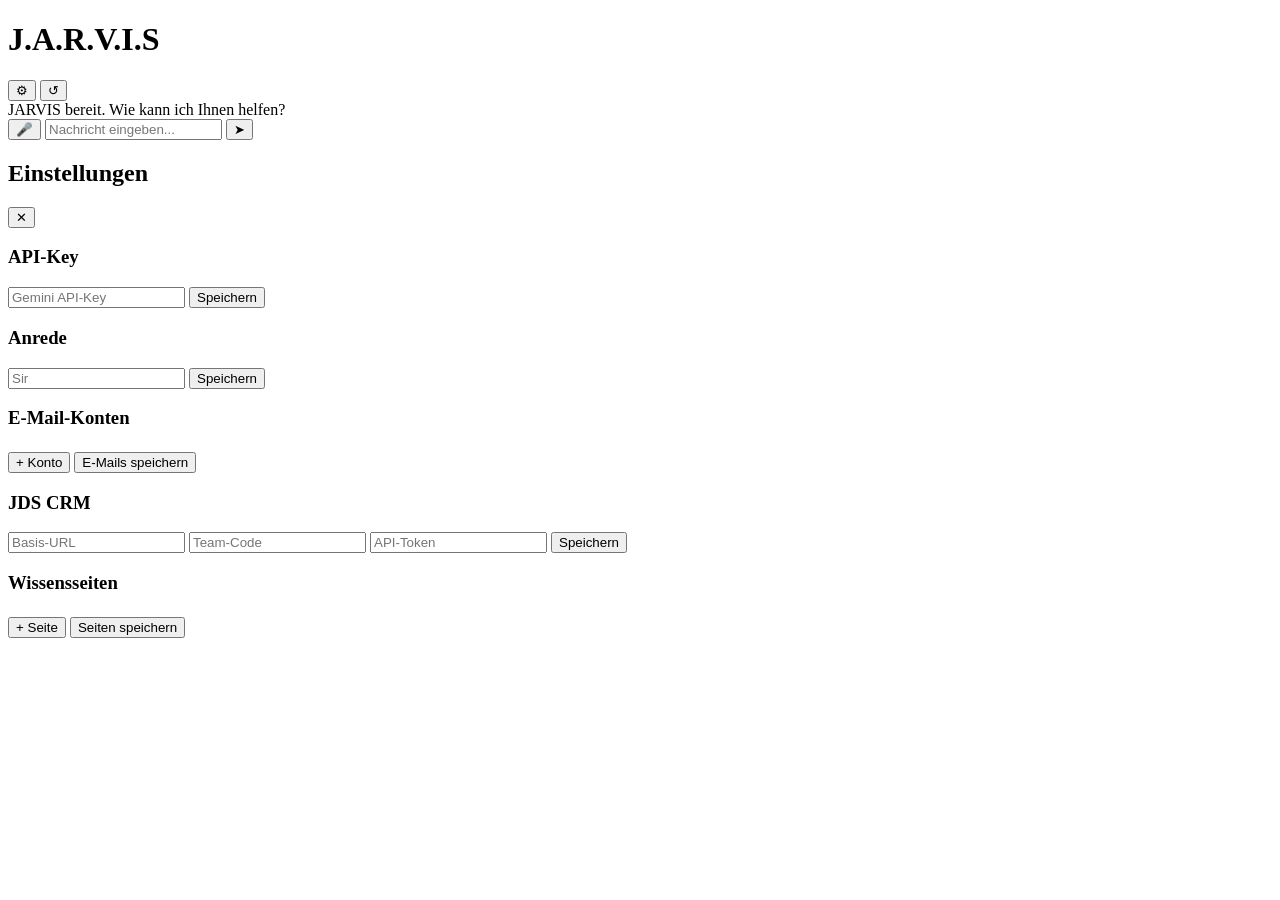
==== server/templates/index.html @ f65f7f63 "1.0.0.0 BETA 1.0" ====
<!DOCTYPE html>
<html lang="de">
<head>
<meta charset="utf-8">
<meta name="viewport" content="width=device-width,initial-scale=1,maximum-scale=1,user-scalable=no">
<title>JARVIS</title>
<link rel="stylesheet" href="/static/style.css">
<link rel="icon" href="data:image/svg+xml,<svg xmlns='http://www.w3.org/2000/svg' viewBox='0 0 100 100'><text y='.9em' font-size='90'>🤖</text></svg>">
</head>
<body>
<div id="app">
  <header>
    <h1>J.A.R.V.I.S</h1>
    <span id="status-dot"></span>
    <nav>
      <button class="nav-btn" onclick="toggleSettings()" title="Einstellungen">⚙</button>
      <button class="nav-btn" onclick="resetChat()" title="Chat zurücksetzen">↺</button>
    </nav>
  </header>

  <div id="chat" role="log" aria-live="polite">
    <div class="msg welcome">
      <div class="bubble jarvis">JARVIS bereit. Wie kann ich Ihnen helfen?</div>
    </div>
  </div>

  <div id="input-area">
    <button id="voice-btn" onclick="toggleVoice()" title="Spracheingabe" class="voice-btn">🎤</button>
    <input type="text" id="text-input" placeholder="Nachricht eingeben..." autocomplete="off">
    <button id="send-btn" onclick="send()" title="Senden">➤</button>
  </div>
</div>

<div id="settings-overlay" class="hidden" onclick="closeSettings(event)">
  <div id="settings-panel" onclick="event.stopPropagation()">
    <div class="settings-header">
      <h2>Einstellungen</h2>
      <button class="close-btn" onclick="toggleSettings()">✕</button>
    </div>
    <div class="settings-body">
      <section>
        <h3>API-Key</h3>
        <input type="password" id="s-api-key" placeholder="Gemini API-Key">
        <button class="btn" onclick="saveApiKey()">Speichern</button>
      </section>
      <section>
        <h3>Anrede</h3>
        <input type="text" id="s-user-name" placeholder="Sir">
        <button class="btn" onclick="saveUserName()">Speichern</button>
      </section>
      <section>
        <h3>E-Mail-Konten</h3>
        <div id="s-email-list"></div>
        <button class="btn sm" onclick="addEmailRow()">+ Konto</button>
        <button class="btn sm" onclick="saveEmail()" style="margin-top:4px">E-Mails speichern</button>
      </section>
      <section>
        <h3>JDS CRM</h3>
        <input type="text" id="s-jds-url" placeholder="Basis-URL">
        <input type="text" id="s-jds-team" placeholder="Team-Code">
        <input type="password" id="s-jds-token" placeholder="API-Token">
        <button class="btn" onclick="saveJDS()">Speichern</button>
      </section>
      <section>
        <h3>Wissensseiten</h3>
        <div id="s-sites-list"></div>
        <button class="btn sm" onclick="addSiteRow()">+ Seite</button>
        <button class="btn sm" onclick="saveSites()" style="margin-top:4px">Seiten speichern</button>
      </section>
      <div id="settings-msg" class="msg-success hidden"></div>
    </div>
  </div>
</div>

<script src="/static/app.js"></script>
</body>
</html>
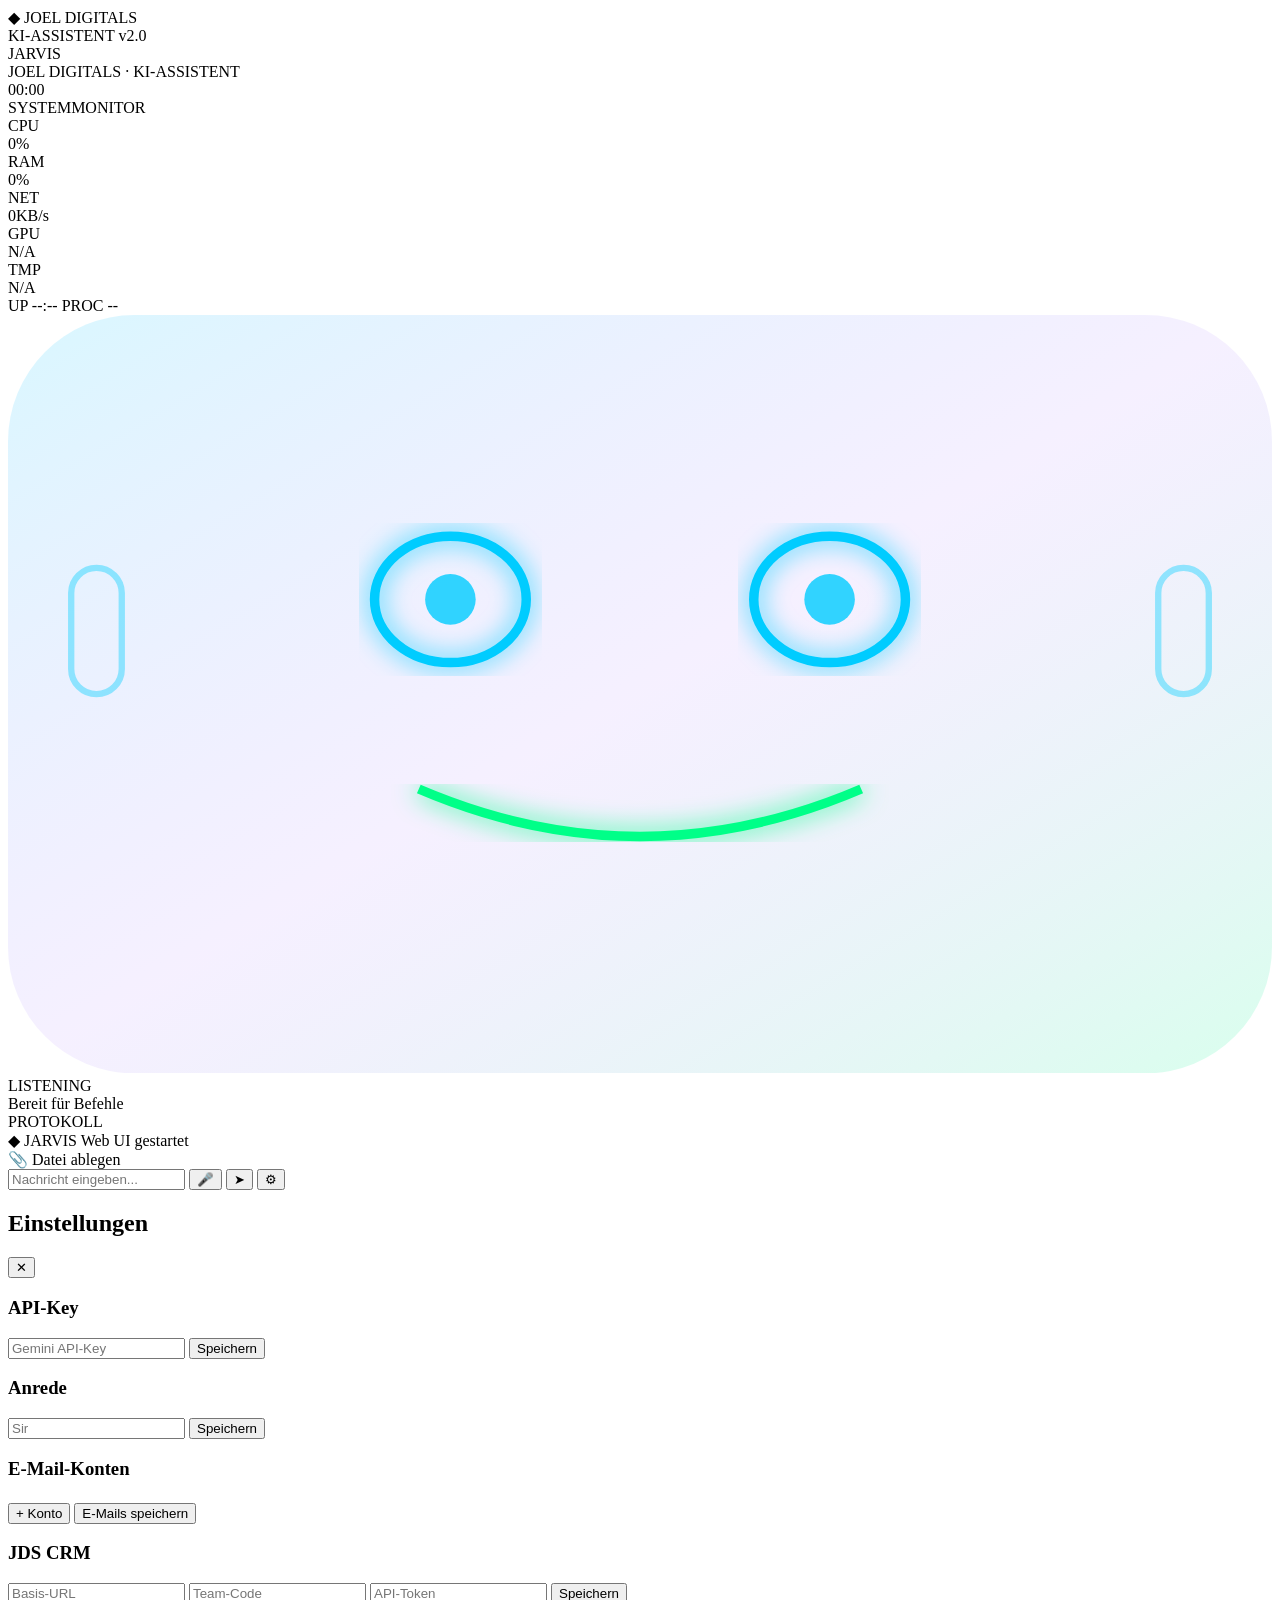
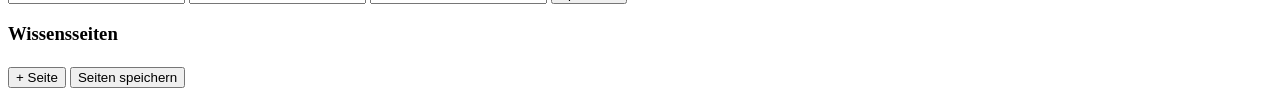
==== commit b34f4032: "Neues Overlay" ====
--- a/server/templates/index.html
+++ b/server/templates/index.html
@@ -3,34 +3,127 @@
 <head>
 <meta charset="utf-8">
 <meta name="viewport" content="width=device-width,initial-scale=1,maximum-scale=1,user-scalable=no">
-<title>JARVIS</title>
+<title>JARVIS — Joel Digitals</title>
 <link rel="stylesheet" href="/static/style.css">
-<link rel="icon" href="data:image/svg+xml,<svg xmlns='http://www.w3.org/2000/svg' viewBox='0 0 100 100'><text y='.9em' font-size='90'>🤖</text></svg>">
+<link rel="icon" href="data:image/svg+xml,<svg xmlns='http://www.w3.org/2000/svg' viewBox='0 0 100 100'><text y='.9em' font-size='90' fill='%2300ccff'>J</text></svg>">
 </head>
 <body>
 <div id="app">
+  <!-- HEADER -->
   <header>
-    <h1>J.A.R.V.I.S</h1>
-    <span id="status-dot"></span>
-    <nav>
-      <button class="nav-btn" onclick="toggleSettings()" title="Einstellungen">⚙</button>
-      <button class="nav-btn" onclick="resetChat()" title="Chat zurücksetzen">↺</button>
-    </nav>
+    <div class="h-left">
+      <div class="brand">◆ JOEL DIGITALS</div>
+      <div class="brand-sub">KI-ASSISTENT v2.0</div>
+    </div>
+    <div class="h-center">
+      <div class="h-title">JARVIS</div>
+      <div class="h-sub">JOEL DIGITALS · KI-ASSISTENT</div>
+    </div>
+    <div class="h-right">
+      <div id="ap-label" class="ap-label"></div>
+      <div class="h-clock">
+        <div id="clock" class="clock-time">00:00</div>
+        <div id="clock-date" class="clock-date"></div>
+      </div>
+    </div>
   </header>
 
-  <div id="chat" role="log" aria-live="polite">
-    <div class="msg welcome">
-      <div class="bubble jarvis">JARVIS bereit. Wie kann ich Ihnen helfen?</div>
+  <!-- BODY -->
+  <div id="body">
+    <!-- LEFT: System Monitor -->
+    <div id="left-panel">
+      <div class="accent-bar"></div>
+      <div class="panel-title">SYSTEMMONITOR</div>
+      <div class="metric" id="m-cpu">
+        <span class="m-label">CPU</span>
+        <div class="m-bar"><div class="m-fill"></div></div>
+        <span class="m-val">0%</span>
+      </div>
+      <div class="metric" id="m-ram">
+        <span class="m-label">RAM</span>
+        <div class="m-bar"><div class="m-fill"></div></div>
+        <span class="m-val">0%</span>
+      </div>
+      <div class="metric" id="m-net">
+        <span class="m-label">NET</span>
+        <div class="m-bar"><div class="m-fill"></div></div>
+        <span class="m-val">0KB/s</span>
+      </div>
+      <div class="metric" id="m-gpu">
+        <span class="m-label">GPU</span>
+        <div class="m-bar"><div class="m-fill"></div></div>
+        <span class="m-val">N/A</span>
+      </div>
+      <div class="metric" id="m-tmp">
+        <span class="m-label">TMP</span>
+        <div class="m-bar"><div class="m-fill"></div></div>
+        <span class="m-val">N/A</span>
+      </div>
+      <div class="sys-info" id="sys-info">
+        <span id="uptime">UP --:--</span>
+        <span id="procs">PROC --</span>
+      </div>
+    </div>
+
+    <!-- CENTER: HUD Face / Avatar -->
+    <div id="center-panel">
+      <div id="hud-container">
+        <div id="hud-face">
+          <svg viewBox="0 0 200 120" id="face-svg">
+            <defs>
+              <linearGradient id="glow" x1="0" y1="0" x2="1" y2="1">
+                <stop offset="0%" stop-color="#00ccff" stop-opacity=".15"/>
+                <stop offset="50%" stop-color="#8844ff" stop-opacity=".08"/>
+                <stop offset="100%" stop-color="#00ff88" stop-opacity=".15"/>
+              </linearGradient>
+              <filter id="neon">
+                <feGaussianBlur stdDeviation="2" result="blur"/>
+                <feMerge><feMergeNode in="blur"/><feMergeNode in="SourceGraphic"/></feMerge>
+              </filter>
+            </defs>
+            <rect width="200" height="120" rx="20" fill="url(#glow)"/>
+            <!-- Eyes -->
+            <ellipse cx="70" cy="45" rx="12" ry="10" fill="none" stroke="#00ccff" stroke-width="1.5" filter="url(#neon)"/>
+            <ellipse cx="130" cy="45" rx="12" ry="10" fill="none" stroke="#00ccff" stroke-width="1.5" filter="url(#neon)"/>
+            <circle cx="70" cy="45" r="4" fill="#00ccff" opacity=".8"/>
+            <circle cx="130" cy="45" r="4" fill="#00ccff" opacity=".8"/>
+            <!-- Mouth -->
+            <path d="M 65 75 Q 100 90 135 75" fill="none" stroke="#00ff88" stroke-width="1.5" filter="url(#neon)" id="mouth"/>
+            <!-- Ear-like sides -->
+            <rect x="10" y="40" width="8" height="20" rx="4" fill="none" stroke="#00ccff" stroke-width="1" opacity=".4"/>
+            <rect x="182" y="40" width="8" height="20" rx="4" fill="none" stroke="#00ccff" stroke-width="1" opacity=".4"/>
+          </svg>
+        </div>
+        <div id="state-label">LISTENING</div>
+        <div id="state-sub">Bereit für Befehle</div>
+      </div>
+    </div>
+
+    <!-- RIGHT: Log -->
+    <div id="right-panel">
+      <div class="panel-title">PROTOKOLL</div>
+      <div id="log" role="log" aria-live="polite">
+        <div class="log-line log-sys">◆ JARVIS Web UI gestartet</div>
+      </div>
     </div>
   </div>
 
-  <div id="input-area">
-    <button id="voice-btn" onclick="toggleVoice()" title="Spracheingabe" class="voice-btn">🎤</button>
-    <input type="text" id="text-input" placeholder="Nachricht eingeben..." autocomplete="off">
-    <button id="send-btn" onclick="send()" title="Senden">➤</button>
-  </div>
+  <!-- FOOTER -->
+  <footer>
+    <div id="file-zone" class="file-zone">
+      <span class="file-text">📎 Datei ablegen</span>
+      <span id="file-name" class="file-name"></span>
+    </div>
+    <div class="footer-row">
+      <input type="text" id="text-input" placeholder="Nachricht eingeben..." autocomplete="off">
+      <button id="mute-btn" class="mute-btn" title="Mikrofon stummschalten">🎤</button>
+      <button id="send-btn" class="send-btn" title="Senden">➤</button>
+      <button class="nav-btn" onclick="toggleSettings()" title="Einstellungen">⚙</button>
+    </div>
+  </footer>
 </div>
 
+<!-- SETTINGS OVERLAY -->
 <div id="settings-overlay" class="hidden" onclick="closeSettings(event)">
   <div id="settings-panel" onclick="event.stopPropagation()">
     <div class="settings-header">
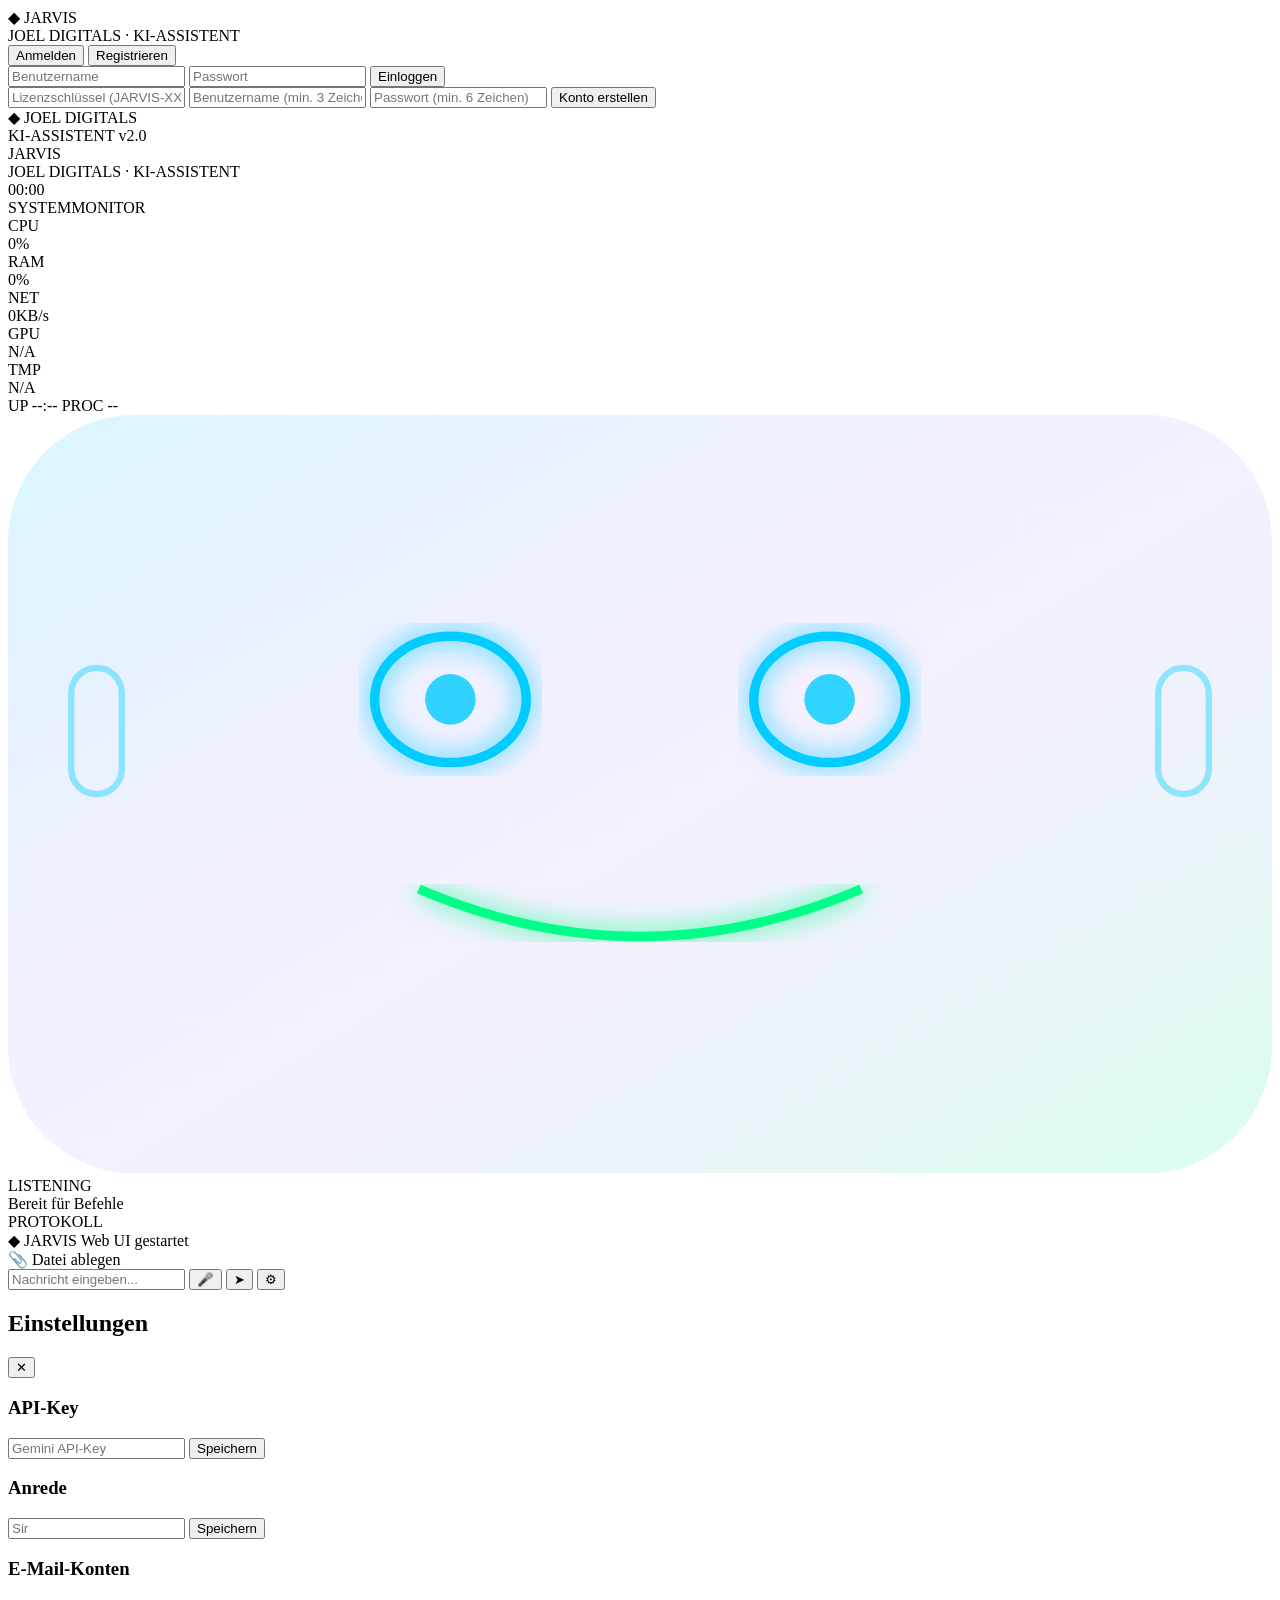
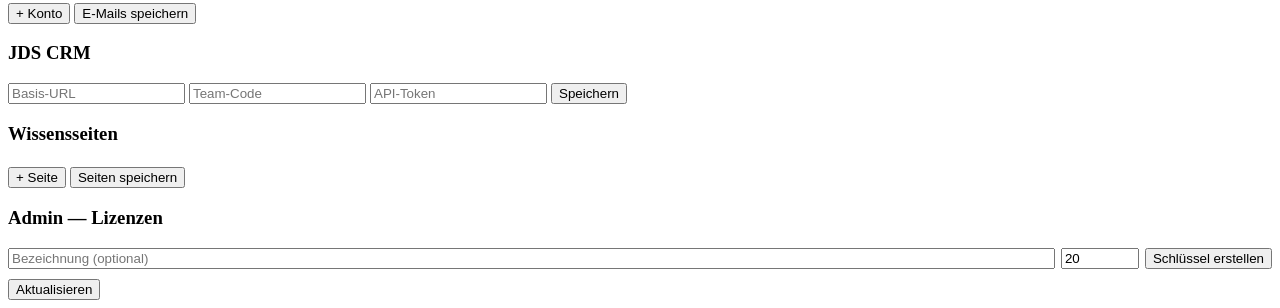
==== commit 4e2726ab: "1.0.0.0 ALPHA 2.1" ====
--- a/server/templates/index.html
+++ b/server/templates/index.html
@@ -8,7 +8,41 @@
 <link rel="icon" href="data:image/svg+xml,<svg xmlns='http://www.w3.org/2000/svg' viewBox='0 0 100 100'><text y='.9em' font-size='90' fill='%2300ccff'>J</text></svg>">
 </head>
 <body>
-<div id="app">
+
+<!-- ══ LOGIN / REGISTER SCREEN ══════════════════════════════════════════ -->
+<div id="auth-screen" class="auth-screen hidden">
+  <div class="auth-bg-grid"></div>
+  <div class="auth-card">
+    <div class="auth-logo">◆ JARVIS</div>
+    <div class="auth-sub">JOEL DIGITALS · KI-ASSISTENT</div>
+
+    <!-- Tab switcher -->
+    <div class="auth-tabs">
+      <button class="auth-tab active" id="tab-login" onclick="authTab('login')">Anmelden</button>
+      <button class="auth-tab" id="tab-register" onclick="authTab('register')">Registrieren</button>
+    </div>
+
+    <!-- Login form -->
+    <div id="form-login">
+      <input class="auth-input" type="text" id="login-user" placeholder="Benutzername" autocomplete="username">
+      <input class="auth-input" type="password" id="login-pass" placeholder="Passwort" autocomplete="current-password">
+      <button class="auth-btn" onclick="doLogin()">Einloggen</button>
+    </div>
+
+    <!-- Register form -->
+    <div id="form-register" class="hidden">
+      <input class="auth-input" type="text" id="reg-key" placeholder="Lizenzschlüssel (JARVIS-XXXXXXXX)">
+      <input class="auth-input" type="text" id="reg-user" placeholder="Benutzername (min. 3 Zeichen)" autocomplete="username">
+      <input class="auth-input" type="password" id="reg-pass" placeholder="Passwort (min. 6 Zeichen)" autocomplete="new-password">
+      <button class="auth-btn" onclick="doRegister()">Konto erstellen</button>
+    </div>
+
+    <div id="auth-msg" class="auth-msg"></div>
+  </div>
+</div>
+
+<!-- ══ MAIN APP ══════════════════════════════════════════════════════════ -->
+<div id="app" class="hidden">
   <!-- HEADER -->
   <header>
     <div class="h-left">
@@ -21,6 +55,7 @@
     </div>
     <div class="h-right">
       <div id="ap-label" class="ap-label"></div>
+      <span id="user-badge" class="user-badge" title="Abmelden" onclick="doLogout()"></span>
       <div class="h-clock">
         <div id="clock" class="clock-time">00:00</div>
         <div id="clock-date" class="clock-date"></div>
@@ -82,14 +117,11 @@
               </filter>
             </defs>
             <rect width="200" height="120" rx="20" fill="url(#glow)"/>
-            <!-- Eyes -->
             <ellipse cx="70" cy="45" rx="12" ry="10" fill="none" stroke="#00ccff" stroke-width="1.5" filter="url(#neon)"/>
             <ellipse cx="130" cy="45" rx="12" ry="10" fill="none" stroke="#00ccff" stroke-width="1.5" filter="url(#neon)"/>
             <circle cx="70" cy="45" r="4" fill="#00ccff" opacity=".8"/>
             <circle cx="130" cy="45" r="4" fill="#00ccff" opacity=".8"/>
-            <!-- Mouth -->
             <path d="M 65 75 Q 100 90 135 75" fill="none" stroke="#00ff88" stroke-width="1.5" filter="url(#neon)" id="mouth"/>
-            <!-- Ear-like sides -->
             <rect x="10" y="40" width="8" height="20" rx="4" fill="none" stroke="#00ccff" stroke-width="1" opacity=".4"/>
             <rect x="182" y="40" width="8" height="20" rx="4" fill="none" stroke="#00ccff" stroke-width="1" opacity=".4"/>
           </svg>
@@ -160,6 +192,17 @@
         <button class="btn sm" onclick="addSiteRow()">+ Seite</button>
         <button class="btn sm" onclick="saveSites()" style="margin-top:4px">Seiten speichern</button>
       </section>
+      <!-- Admin: Lizenz-Verwaltung (nur sichtbar für Admin) -->
+      <section id="admin-section" class="hidden">
+        <h3>Admin — Lizenzen</h3>
+        <div style="display:flex;gap:6px;flex-wrap:wrap;margin-bottom:6px">
+          <input type="text" id="s-lic-label" placeholder="Bezeichnung (optional)" style="flex:1;min-width:120px">
+          <input type="number" id="s-lic-uses" value="20" min="1" max="100" style="width:70px">
+          <button class="btn sm" onclick="adminCreateKey()">Schlüssel erstellen</button>
+        </div>
+        <div id="admin-keys-list" style="font-size:11px;max-height:200px;overflow-y:auto"></div>
+        <button class="btn sm" onclick="adminLoadKeys()" style="margin-top:4px">Aktualisieren</button>
+      </section>
       <div id="settings-msg" class="msg-success hidden"></div>
     </div>
   </div>
